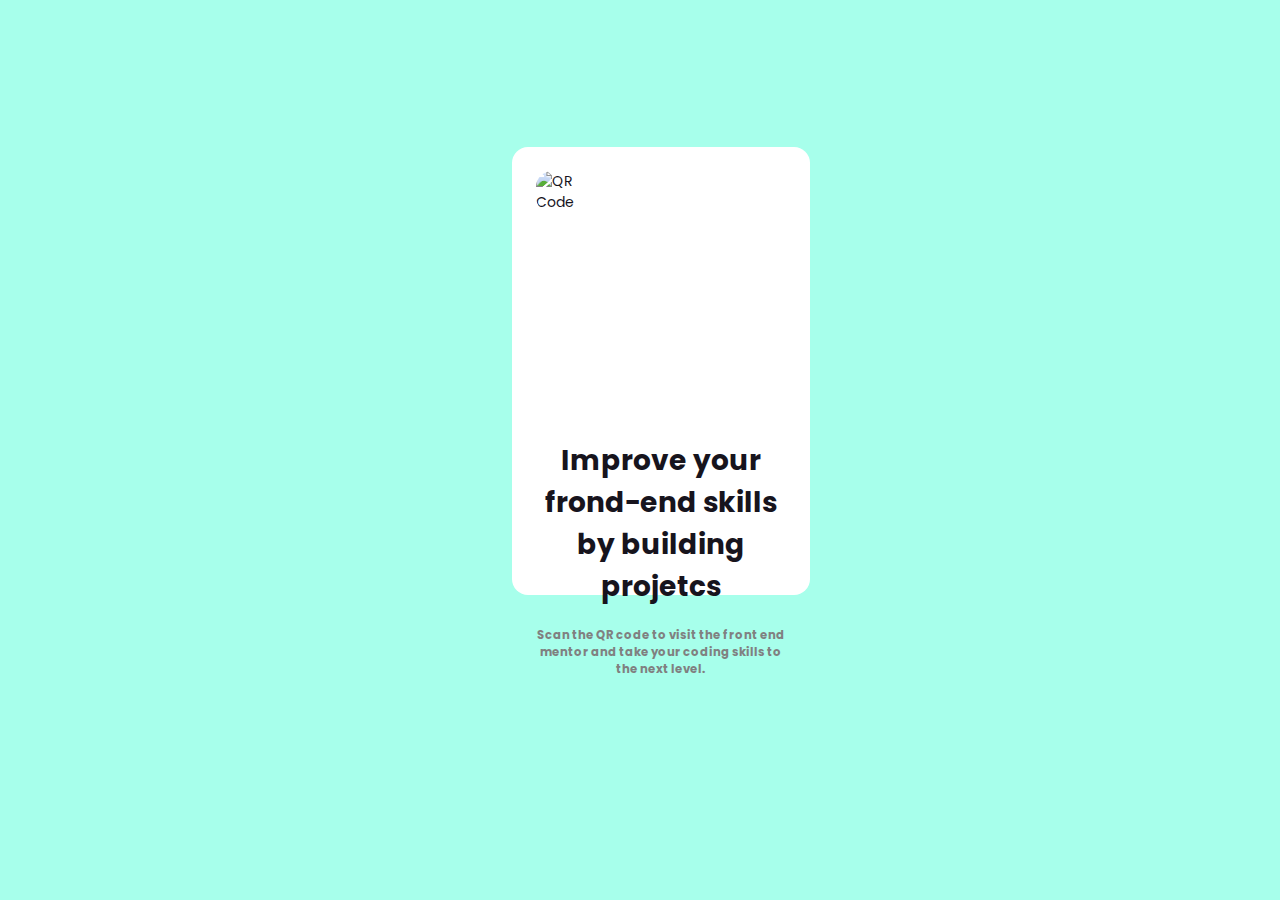
==== index.html @ 021e2df3 "Rename qr_code.html to index.html" ====
<!DOCTYPE html>
<html lang="en">
<head>
    <meta charset="UTF-8">
    <meta http-equiv="X-UA-Compatible" content="IE=edge">
    <meta name="viewport" content="width=device-width, initial-scale=1.0">
    <title>QR Code</title>
    <link rel="stylesheet" href="style1.css">
</head>
<body>
   <section>
    <article class="card">
        <header class="cardreader">
            <p><h1>Improve your frond-end skills by building projetcs</h1></p>
            <h5 id="h5">Scan the QR code to visit the front end mentor and take your coding skills to the next level.</h5>
        </header>
        <div class="image">
            <img src="1.png" alt="QR Code">
        </div>
    </article>
   </section>
</body>
</html>
---- style1.css ----
@import url('https://fonts.googleapis.com/css2?family=Poppins:wght@500&display=swap');
body{
    padding: 0;
    margin: 0;
    background-color: #a7ffeb;
    color: #17141d;
    font-family: 'Poppins', sans-serif;
    font-size: 14px;
}
.card{
    display: flex;
    position: relative;
    height: 400px;
    width: 200px;
    min-width: 250px;
    padding: 1.5rem;
    margin-left: 40%;
    margin-top: 11.5%;

    border-radius: 16px;
    background: white;
}
.cardreader{
   
    height: 100px;
    background: white;
    margin-top: 100%;
    text-align: center;
    
    
    
}
.image{
    position: absolute;
    background:white;
    margin-right: 12px;
    height: 200px;
    border-radius: 16px;

}

img{
    max-width: 95%;
    border-radius: 16px;
    
}
#h5{
    color: grey;
    margin-top: 1%;
}

@media only screen and (max-width:550px){
   body{
    margin-right: 250px;
    margin-top: 110px;
   }
        
}
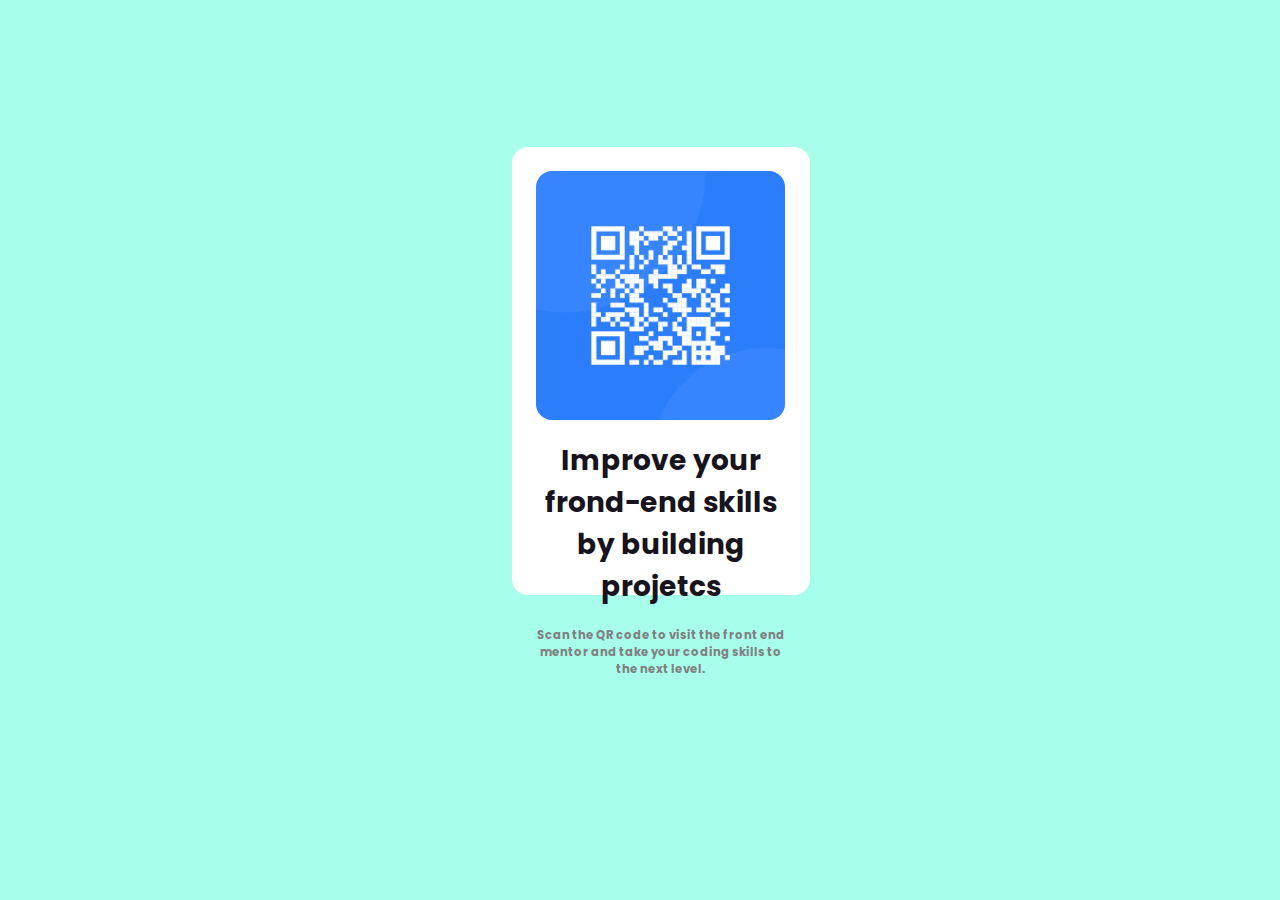
==== commit 6bd750cc: "new_features" ====
--- a/index.html
+++ b/index.html
@@ -15,7 +15,7 @@
             <h5 id="h5">Scan the QR code to visit the front end mentor and take your coding skills to the next level.</h5>
         </header>
         <div class="image">
-            <img src="1.png" alt="QR Code">
+            <img src="images/1.png" alt="QR Code">
         </div>
     </article>
    </section>
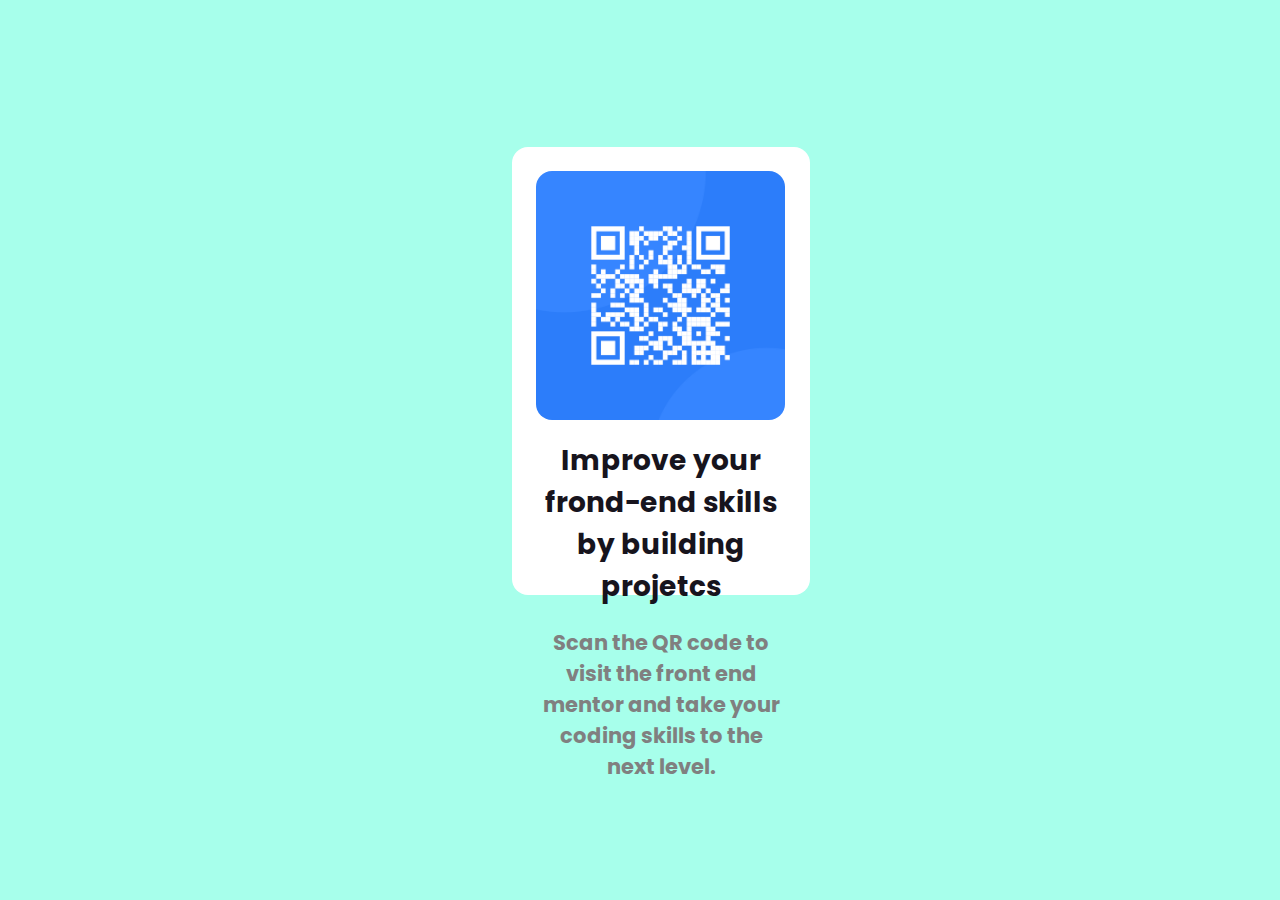
==== commit b3e52abe: "Update index.html" ====
--- a/index.html
+++ b/index.html
@@ -12,7 +12,7 @@
     <article class="card">
         <header class="cardreader">
             <p><h1>Improve your frond-end skills by building projetcs</h1></p>
-            <h5 id="h5">Scan the QR code to visit the front end mentor and take your coding skills to the next level.</h5>
+            <h2 id="h5">Scan the QR code to visit the front end mentor and take your coding skills to the next level.</h2>
         </header>
         <div class="image">
             <img src="images/1.png" alt="QR Code">
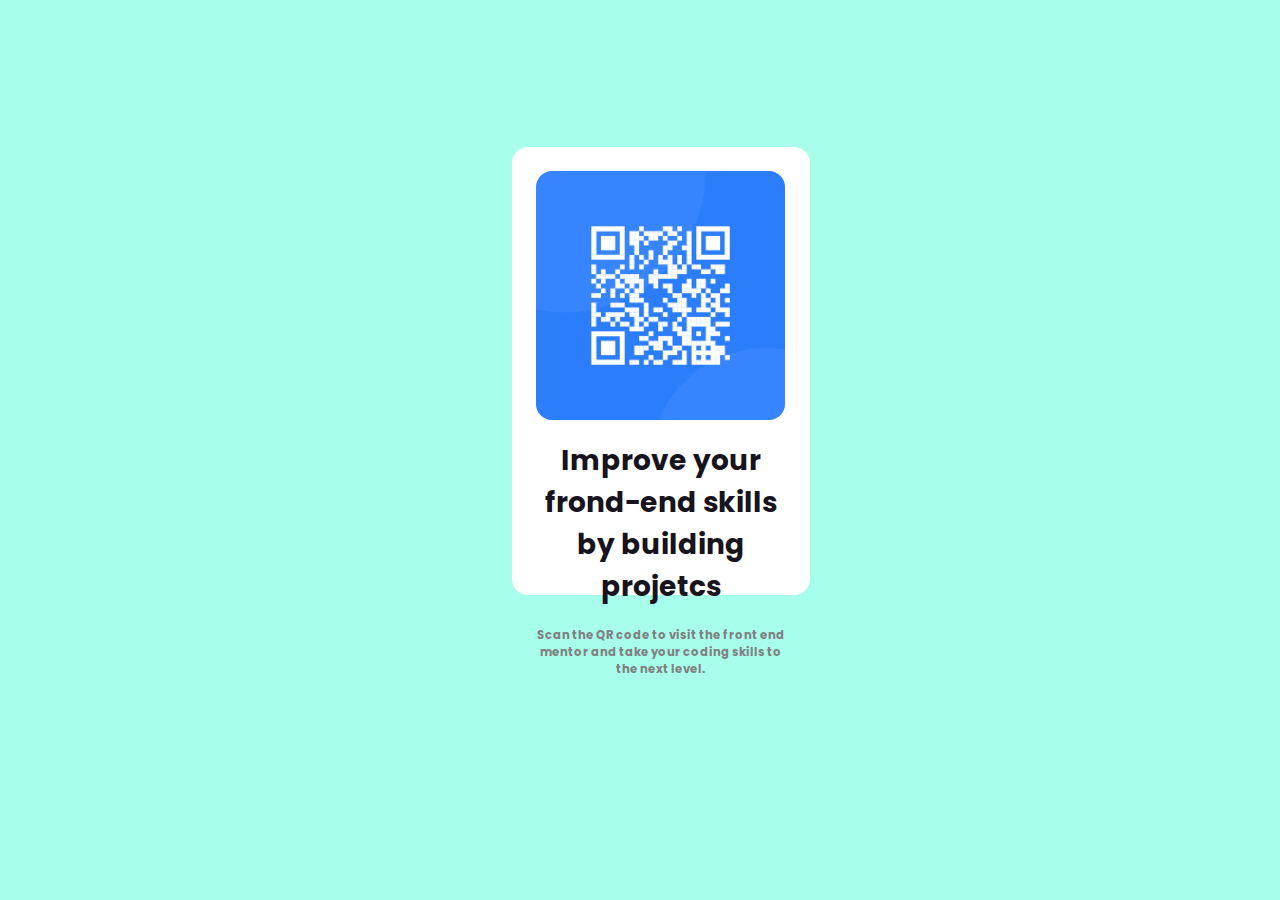
==== commit c40fbd13: "Update index.html" ====
--- a/index.html
+++ b/index.html
@@ -12,7 +12,7 @@
     <article class="card">
         <header class="cardreader">
             <p><h1>Improve your frond-end skills by building projetcs</h1></p>
-            <h2 id="h5">Scan the QR code to visit the front end mentor and take your coding skills to the next level.</h2>
+            <h5 id="h5">Scan the QR code to visit the front end mentor and take your coding skills to the next level.</h5>
         </header>
         <div class="image">
             <img src="images/1.png" alt="QR Code">
